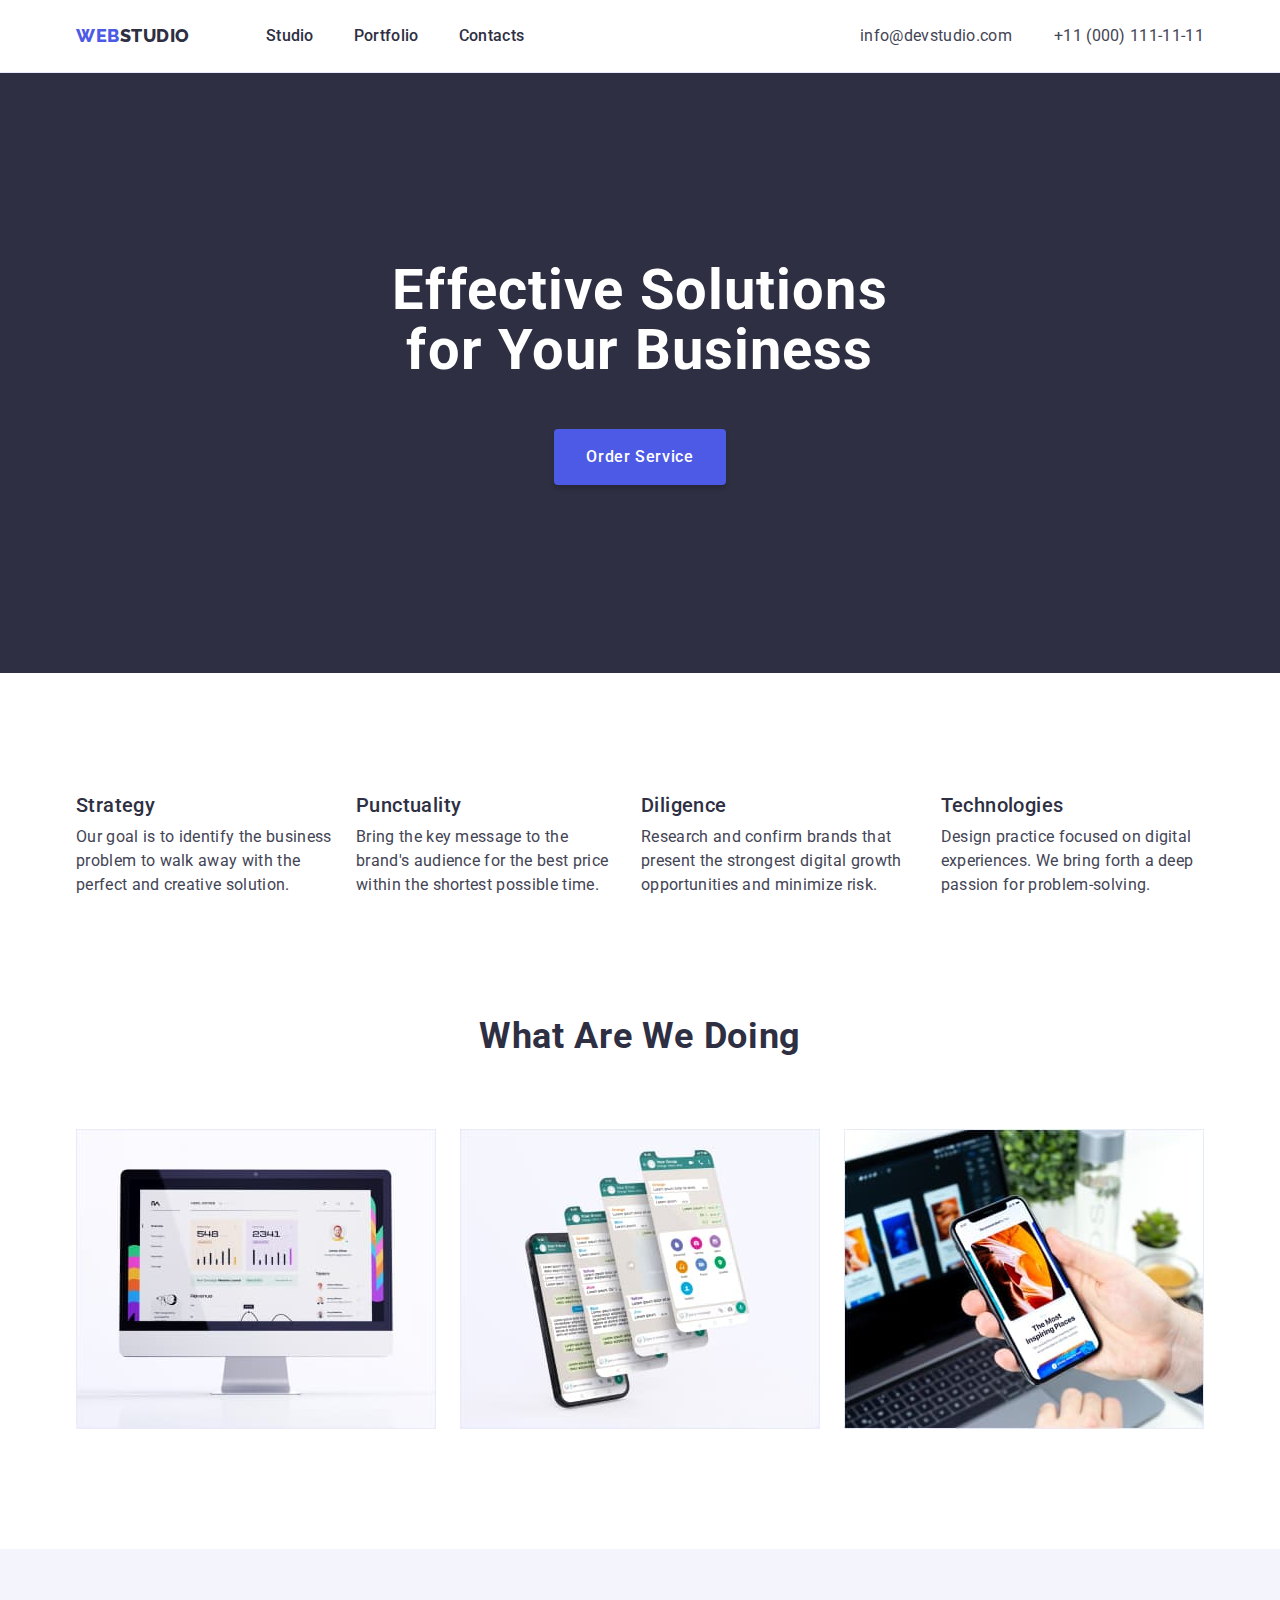
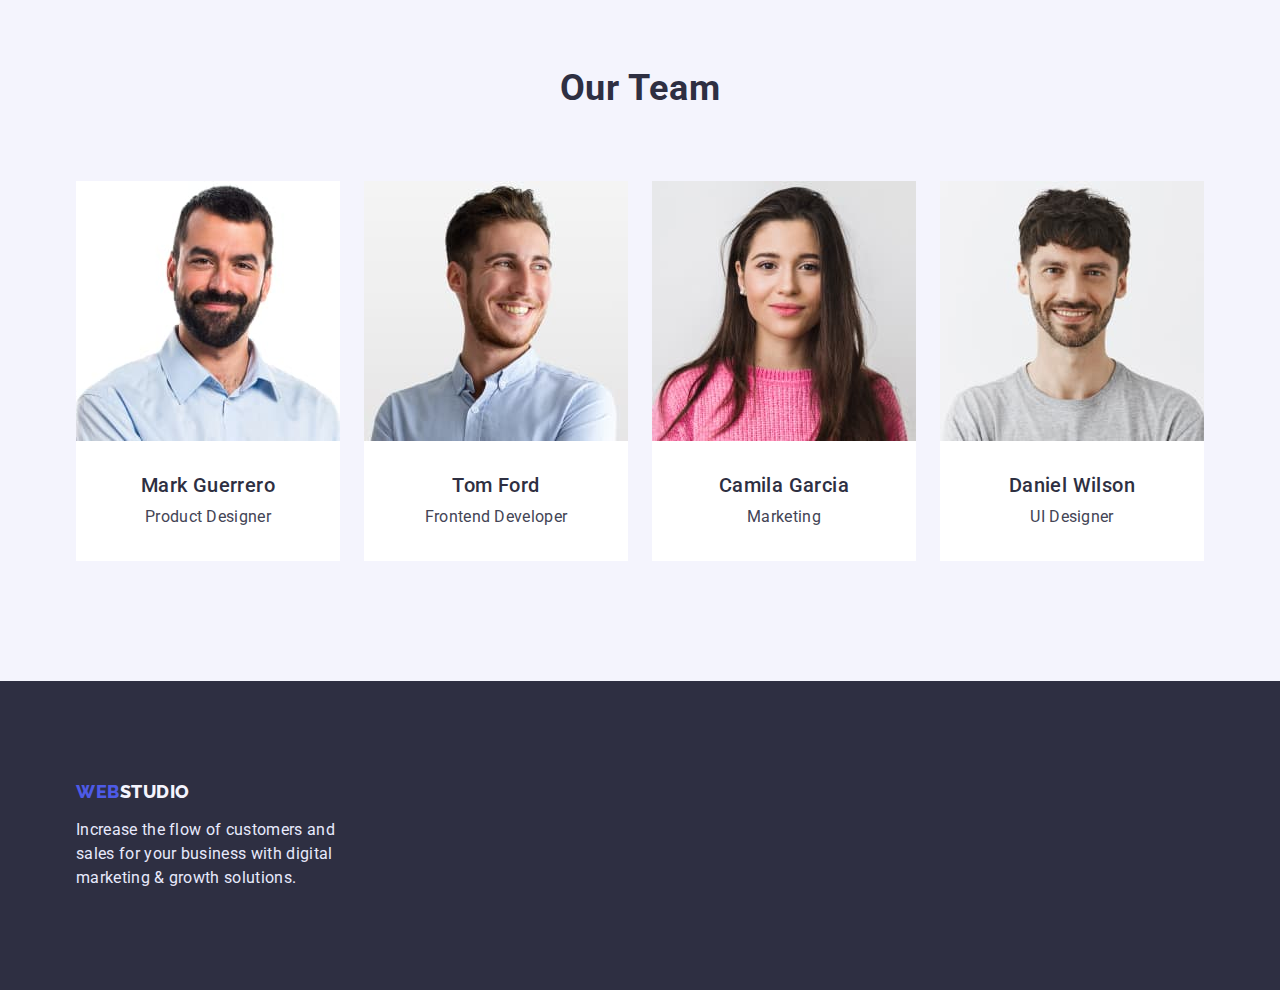
==== index.html @ fcf5a806 "Initial commit" ====
<!DOCTYPE html>
<html lang="en">

<head>
  <meta charset="UTF-8" />
  <meta http-equiv="X-UA-Compatible" content="IE=edge" />
  <meta name="viewport" content="width=device-width, initial-scale=1.0" />
  <title>Document</title>
  <link rel="preconnect" href="https://fonts.googleapis.com" />
  <link rel="preconnect" href="https://fonts.gstatic.com" crossorigin />

  <link href="https://fonts.googleapis.com/css2?family=Raleway:wght@800&family=Roboto:wght@400;500;700;900&display=swap"
    rel="stylesheet" />
  <link href="
      https://cdn.jsdelivr.net/npm/modern-normalize@1.1.0/modern-normalize.min.css
      " rel="stylesheet" />
  <link rel="stylesheet" href="./css/styles.css" />
</head>

<body>
  <!-- Header page -->
  <header class="main-header">
    <div class="main-wrap container">
      <nav class="menu-nav">
        <!-- Links to other pages or sections of the current page -->
        <a href="./index.html" class="logo-text-first link">Web<span class="logo-text-second link">Studio</span> </a>
        <ul class="site-nav list">
          <li class="site-nav-item"><a href="./index.html" class="site-nav-link link">Studio</a></li>
          <li class="site-nav-item"><a href="./portfolio.html" class="site-nav-link link">Portfolio</a></li>
          <li class="site-nav-item"><a href="" class="site-nav-link link">Contacts</a></li>
        </ul>
      </nav>
      <address class="address-header">
        <ul class="address-nav list">
          <li class="address-nav-item">
            <a class="address-nav-link link" href="mailto:info@devstudio.com">info@devstudio.com</a>
          </li>
          <li class="address-nav-item">
            <a class="address-nav-link link" href="tel:+110001111111">+11 (000) 111-11-11</a>
          </li>
        </ul>
      </address>
    </div>
  </header>
  <!-- Unique page content -->
  <main>
    <!-- Hero section+button-->
    <section class="hero-section">
      <div class="container">
        <h1 class="hero-text">Effective Solutions for Your Business</h1>
        <button type="button" class="hero-button">Order Service</button>
      </div>
    </section>
    <!-- About Our goal-->
    <section class="goal-main">
      <div class="container">
        <!-- title will be without text-->
        <h2 class="goal-heder visually-hidden">"About Our goal"</h2>
        <ul class="goal-list list">
          <li class="goal-nav">
            <h3 class="goal-nav-item">Strategy</h3>
            <p class="goal-nav-text">
              Our goal is to identify the business problem to walk away with the
              perfect and creative solution.
            </p>
          </li>
          <li class="goal-nav">
            <h3 class="goal-nav-item">Punctuality</h3>
            <p class="goal-nav-text">
              Bring the key message to the brand's audience for the best price
              within the shortest possible time.
            </p>
          </li>
          <li class="goal-nav">
            <h3 class="goal-nav-item">Diligence</h3>
            <p class="goal-nav-text">
              Research and confirm brands that present the strongest digital
              growth opportunities and minimize risk.
            </p>
          </li>
          <li class="goal-nav">
            <h3 class="goal-nav-item">Technologies</h3>
            <p class="goal-nav-text">
              Design practice focused on digital experiences. We bring forth a
              deep passion for problem-solving.
            </p>
          </li>
        </ul>
      </div>
    </section>
    <!-- About What are we doing-->
    <section class="doing-main">
      <div class="container">
        <h2 class="doing-header">What are we doing</h2>
        <ul class="doing-nav list">
          <li class="doing-nav-item">
            <img src="./images/imgaboutdoing1.jpg" alt="computer" width="360" height="300" />
          </li>
          <li class="doing-nav-item">
            <img src="./images/imgaboutdoing2.jpg" alt="phone" width="360" height="300" />
          </li>
          <li class="doing-nav-item">
            <img src="./images/imgaboutdoing3.jpg" alt="computer_phone" width="360" height="300" />
          </li>
        </ul>
      </div>
    </section>
    <!-- About Our Team-->
    <section class="team-sect">
      <div class="container">
        <h2 class="team-header">Our Team</h2>
        <ul class="team-nav list">
          <li class="team-nav-items">
            <img src="./images/imgguerrero.jpg" alt="foto teams" width="264" height="260" />
            <div class="container-card">
              <h3 class="team-nav-name">Mark Guerrero</h3>
              <p class="team-nav-position">Product Designer</p>
            </div>
          </li>
          <li class="team-nav-items">
            <img src="./images/imgford.jpg" alt="foto teams" width="264" height="260" />
            <div class="container-card">
              <h3 class="team-nav-name">Tom Ford</h3>
              <p class="team-nav-position">Frontend Developer</p>
            </div>
          </li>
          <li class="team-nav-items">
            <img src="./images/imggarcia.jpg" alt="foto teams" width="264" height="260" />
            <div class="container-card">
              <h3 class="team-nav-name">Camila Garcia</h3>
              <p class="team-nav-position">Marketing</p>
            </div>
          </li>
          <li class="team-nav-items">
            <img src="./images/imgwilson.jpg" alt="foto teams" width="264" height="260" />
            <div class="container-card">
              <h3 class="team-nav-name">Daniel Wilson</h3>
              <p class="team-nav-position">UI Designer</p>
            </div>
          </li>
        </ul>
      </div>
    </section>
  </main>
  <footer class="footer-main">
    <div class="container">
      <a href="./index.html" class="logo-text-first link">Web<span class="footer-text-second link">Studio</span> </a>
      <p class="footer-text">
        Increase the flow of customers and sales for your business with digital
        marketing & growth solutions.
      </p>
    </div>
  </footer>
</body>

</html>
---- css/styles.css ----
:root {
    --main-text-color: #434455;
    --title-text-color:#2E2F42;
    --logo-text-color:#4D5AE5;
    --hover-text-color:#404BBF;
    --background-hero-color: #2E2F42;
    --hero-text-color: #FFFFFF;
    --button-main-color: #4D5AE5;
    --button-hover-color: #404BBF;
    --button-text-color: #FFFFFF;
    --background-button-color: #F4F4FD;
    --background-team-color: #F4F4FD;
    --background-team-card: #FFFFFF;
    --background-footer-color: #2E2F42;
    --logo-footertext-color: #F4F4FD;
    --footer-text-color: #E7E9FC;
    --background-main-section: #E5E5E5;
    --background-work-card: #FFFFFF;
}
body {
    font-family: Roboto, sans-serif;
    color: var(--main-text-color);
    background-color: var(--background-team-card); 
}
/* global border-box*/
*,
*::before,
*::after {
        box-sizing: border-box;
}
/* local zeroing margin&padding */

h1,
h2,
h3,
h4,
p {     margin-top: 0;
        margin-bottom: 0;
}
ul {
        margin-top: 0;
        margin-bottom: 0;
        padding-left: 0;
}

img {
        display: block;
        max-width: 100%;
        height: auto;
}

/* reset styles in the list*/
.list {
        list-style: none;
}
/* style for main page*/
/* reset styles in the link*/
.link {
        text-decoration: none;
        font-style: normal;
}
/* container*/
.container {
        max-width: 1158px;
        padding: 0 15px;
        margin: 0 auto;
}
/*style header*/
.main-header {
        border-bottom: 1px solid #E7E9FC;
}
.main-wrap {
        display: flex;
        align-items: center;
}
.menu-nav {
        display: flex;
        align-items: center;
       
}
/* logo header*/

.logo-text-first {
        padding-top: 24px;
        padding-bottom: 24px;

        font-family: 'Raleway', sans-serif;
        font-weight: 800;
        font-size: 18px;
        line-height: 1.17;
        letter-spacing: 0.03em;
        text-transform: uppercase;
        color: var(--logo-text-color);
}
.logo-text-second {
        font-family: 'Raleway', sans-serif;
        font-weight: 800;
        font-size: 18px;
        line-height: 1.17;
        letter-spacing: 0.03em;
        text-transform: uppercase;
        color: var(--title-text-color);
}
/* nav in header*/
.site-nav .link:hover,
.site-nav .link:focus
{color: var(--hover-text-color);
}
.site-nav {
        display: flex;
        margin-left: 76px;
}
.site-nav-item {
        margin-right: 40px;
}
.site-nav .site-nav-item:last-child {
        margin-right: 0;
}
.site-nav-link {
        display: block;
        padding-top: 24px;
        padding-bottom: 24px;

        font-weight: 500;
        font-size: 16px;
        line-height: 1.5;
        letter-spacing: 0.02em;
        color: var(--title-text-color);
}
/* nav address in header*/
.address-header {
        font-style: normal;
        margin-left: auto;
}
.address-nav-link {
        padding-top: 24px;
        padding-bottom: 24px;

        font-weight: 400;
        font-size: 16px;
        line-height: 1.5;
        letter-spacing: 0.02em;
        color: var(--main-text-color);
}
.address-nav {
        display: flex;  
       
}
.address-nav .address-nav-item + .address-nav-item {
        margin-left: 42px;
}
.address-nav .link:hover,
.address-nav .link:focus {
        color: var(--hover-text-color);
}
/* Hero section+button*/
.hero-section {
        text-align: center;
        background-color: var(--background-hero-color);
        padding-top: 188px;
        padding-bottom: 188px;
}
.hero-text {
        margin-bottom: 48px;
        margin-right: auto;
        margin-left: auto;
        width: 496px;

        font-weight: 700;
        font-size: 56px;
        line-height: 1.07;
        letter-spacing: 0.02em;
        text-align: center;
        color: var(--hero-text-color);
}
.hero-button {
        display: inline-block;
        border-radius: 4px;
        padding: 16px 32px;
        box-shadow: 0px 4px 4px rgba(0, 0, 0, 0.15);
        border: 0;

        font-family: inherit;
        background-color: var(--button-main-color);
        font-weight: 500;
        font-size: 16px;
        line-height: 1.5;
        letter-spacing: 0.04em;
        cursor: pointer;
        color: var(--button-text-color);
}
.hero-button:hover,
.hero-button:focus {
    background-color: var(--button-hover-color);
}
/* section About Our goal*/
/* h2 hidden*/
.visually-hidden {
        position: absolute;
        width: 1px;
        height: 1px;
        margin: -1px;
        border: 0;
        padding: 0;
        white-space: nowrap;
        clip-path: inset(100%);
        clip: rect(0 0 0 0);
        overflow: hidden;
}
.goal-main {
        padding: 120px 0;
}
.goal-list {
        display: flex;
        gap: 24px;
}
.goal-nav {
        flex-basis: calc((100%-72px)/4);
}
.goal-nav-item {
        margin-top: 0;
        margin-bottom: 8px;
        font-weight: 500;
        font-size: 20px;
        line-height: 1.2;
        letter-spacing: 0.02em;
        color: var(--title-text-color);
}
.goal-nav-text {
        margin: 0;
        font-weight: 400;
        font-size: 16px;
        line-height: 1.5;
        letter-spacing: 0.02em;
        color: var(--main-text-color);
}
/*  section What are we doing*/
.doing-main {
        padding: 0 0 120px 0;
}
.doing-nav {
        display: flex;
        /* flex-wrap: wrap; */
        gap: 24px;

}
.doing-header {
        margin-top: 0;
        margin-bottom: 72px;

        font-weight: 700;
        font-size: 36px;
        line-height: 1.11;
        letter-spacing: 0.02em;
        text-transform: capitalize;
        text-align: center;
        color: var(--title-text-color);
}
.doing-nav-item {
        flex-basis: calc((100%-24*2)/3);
}

/*  section Team*/
.team-sect {
        padding: 120px 0;
        background-color: var(--background-team-color);
}
.team-nav {
        display: flex;
        /* flex-wrap: wrap; */
        gap: 24px;
}
.team-header {
        margin-top: 0;
        margin-bottom: 72px;

        font-weight: 700;
        font-size: 36px;
        line-height: 1.11;
        letter-spacing: 0.02em;
        text-transform: capitalize;
        text-align: center;
        color: var(--title-text-color);
}

.team-nav-items {
        flex-basis: calc((100%-24*3)/4);
        background-color: var(--background-team-card);
}
.team-nav-name {
        margin-top: 0;
        margin-bottom: 8px;
        text-align: center;

        font-weight: 500;
        font-size: 20px;
        line-height: 1.2;
        letter-spacing: 0.02em;
        color: var(--title-text-color);
}
.team-nav-position {
        margin: 0;
        text-align: center;
        line-height: 1.5;
        font-size: 16px;
        letter-spacing: 0.02em;
}
.container-card {
        padding: 32px 16px;
}
/*  footer*/
.footer-main {
        padding-top: 100px;
        padding-bottom: 100px;
        background-color: var(--background-footer-color);
}
.footer-text-second {
        font-family: 'Raleway', sans-serif;
        font-style: normal;
        font-weight: 800;
        font-size: 18px;
        line-height: 1.17;
        letter-spacing: 0.03em;
        text-transform: uppercase;
        color: var(--logo-footertext-color);
}
.footer-text {
        margin-top: 16px;
        margin-bottom: 0;
        width: 264px;

        font-size: 16px;
        line-height: 1.5;
        letter-spacing: 0.02em;
        color: var(--footer-text-color);
}
/* style for PORTFOLIO page*/
/* filter/radio+buttons-*/
.main-portfolio {
        padding: 96px 0 120px 0;
}
.filter-btn-list {
        margin-bottom: 72px;
        justify-content: center;
        display: flex;
        gap: 24px;
}
.filter-btn-text {
        display: inline-block;
        border-radius: 4px;
        padding: 12px 24px;

        font-family: inherit;
        background-color: var(--background-button-color);
        font-weight: 500;
        font-size: 16px;
        line-height: 1.5;
        letter-spacing: 0.04em;
        border: transparent;
        cursor: pointer;
        color: var(--button-main-color);
}
.filter-btn-text:hover,
.filter-btn-text:focus {
        color: var(--button-text-color);
        background-color: var(--button-hover-color);
        box-shadow: 0px 4px 4px rgba(0, 0, 0, 0.15);
        border-radius: 4px;
}
/* --Work types-*/
.work-list {
        display: flex;
        flex-wrap: wrap;
        gap: 48px 24px;
}
.work-type {
        width: calc ((100%-48px)/3);
        background-color: var(--background-work-card);
}
.work-type-div {
        padding: 32px 16px;
        border: 1px solid #E7E9FC;
        border-top: none;
}
.work-type-name {
        margin-bottom: 8px;
        font-weight: 500;
        font-size: 20px;
        line-height: 1.2;
        letter-spacing: 0.02em;
        color: var(--title-text-color);
}
.work-type-text {
        font-size: 16px;
        line-height: 1.5;
        letter-spacing: 0.02em;
        color: var(--main-text-color);
}
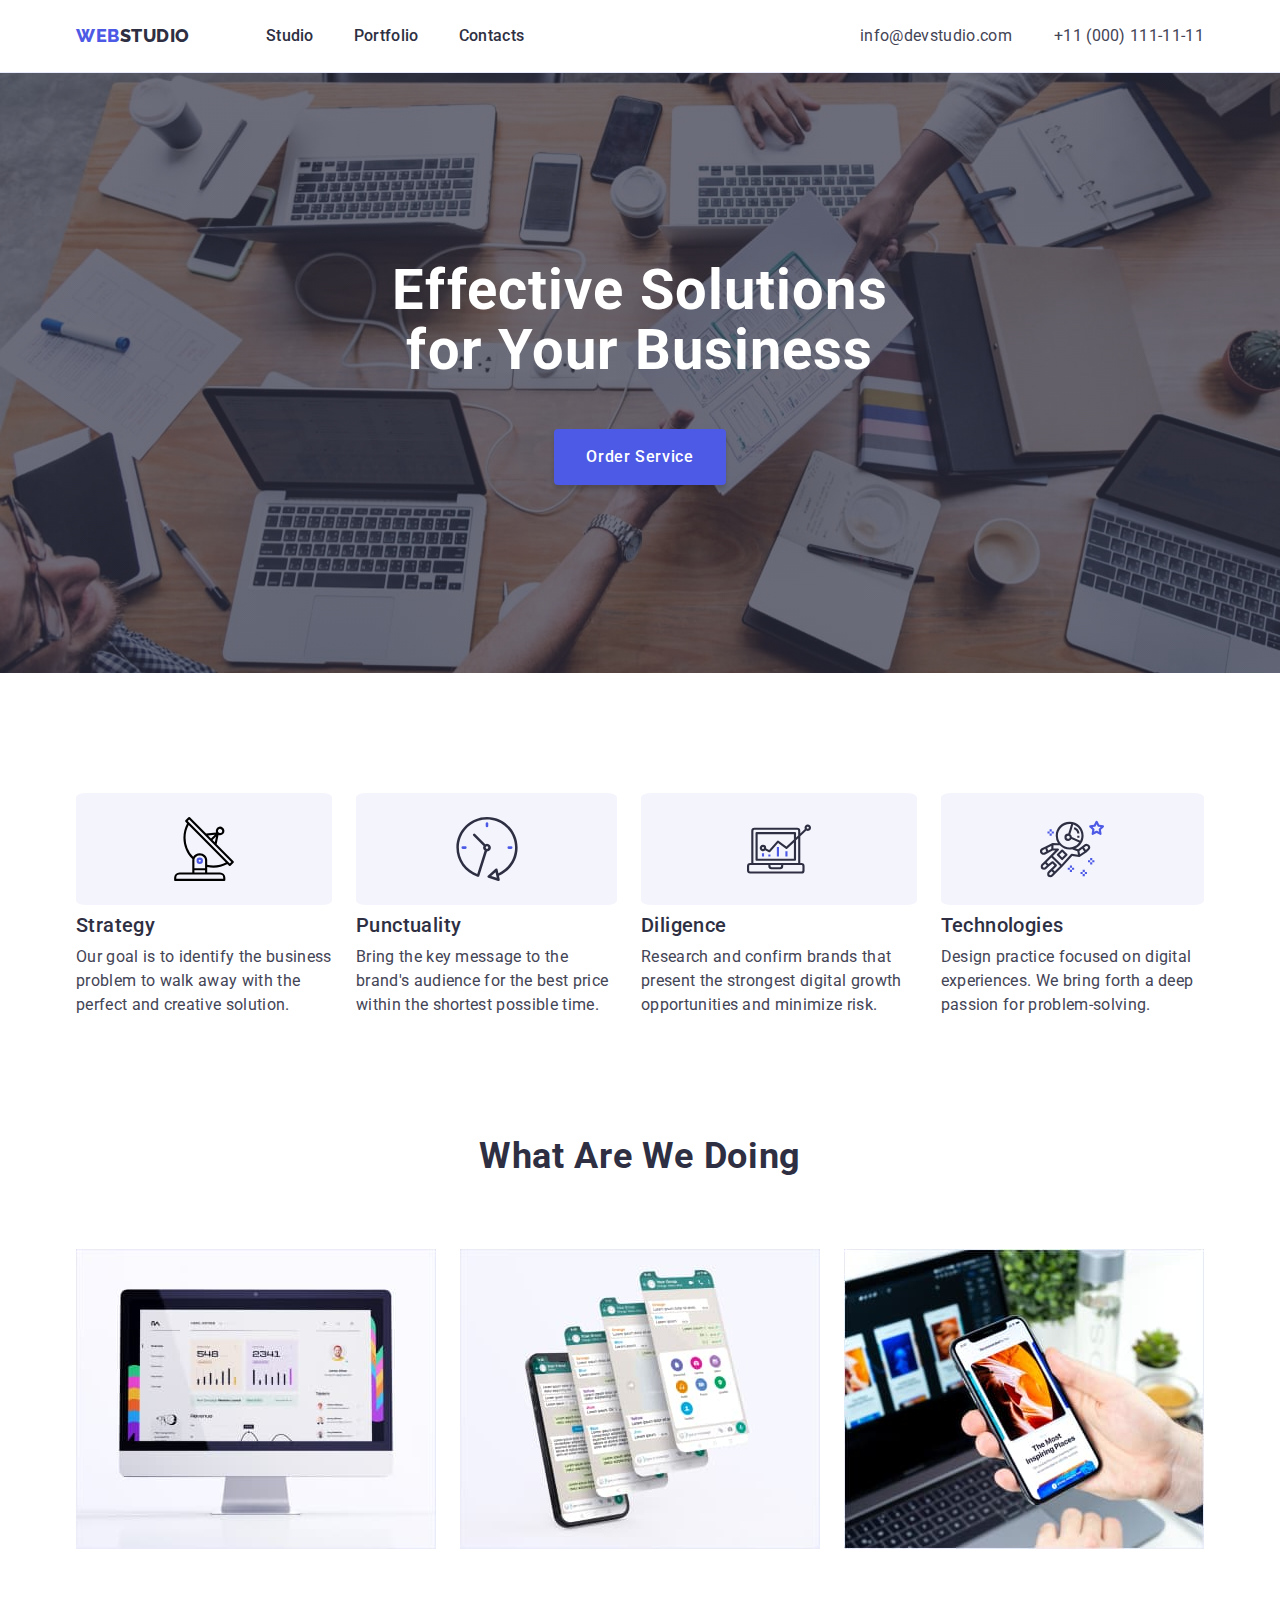
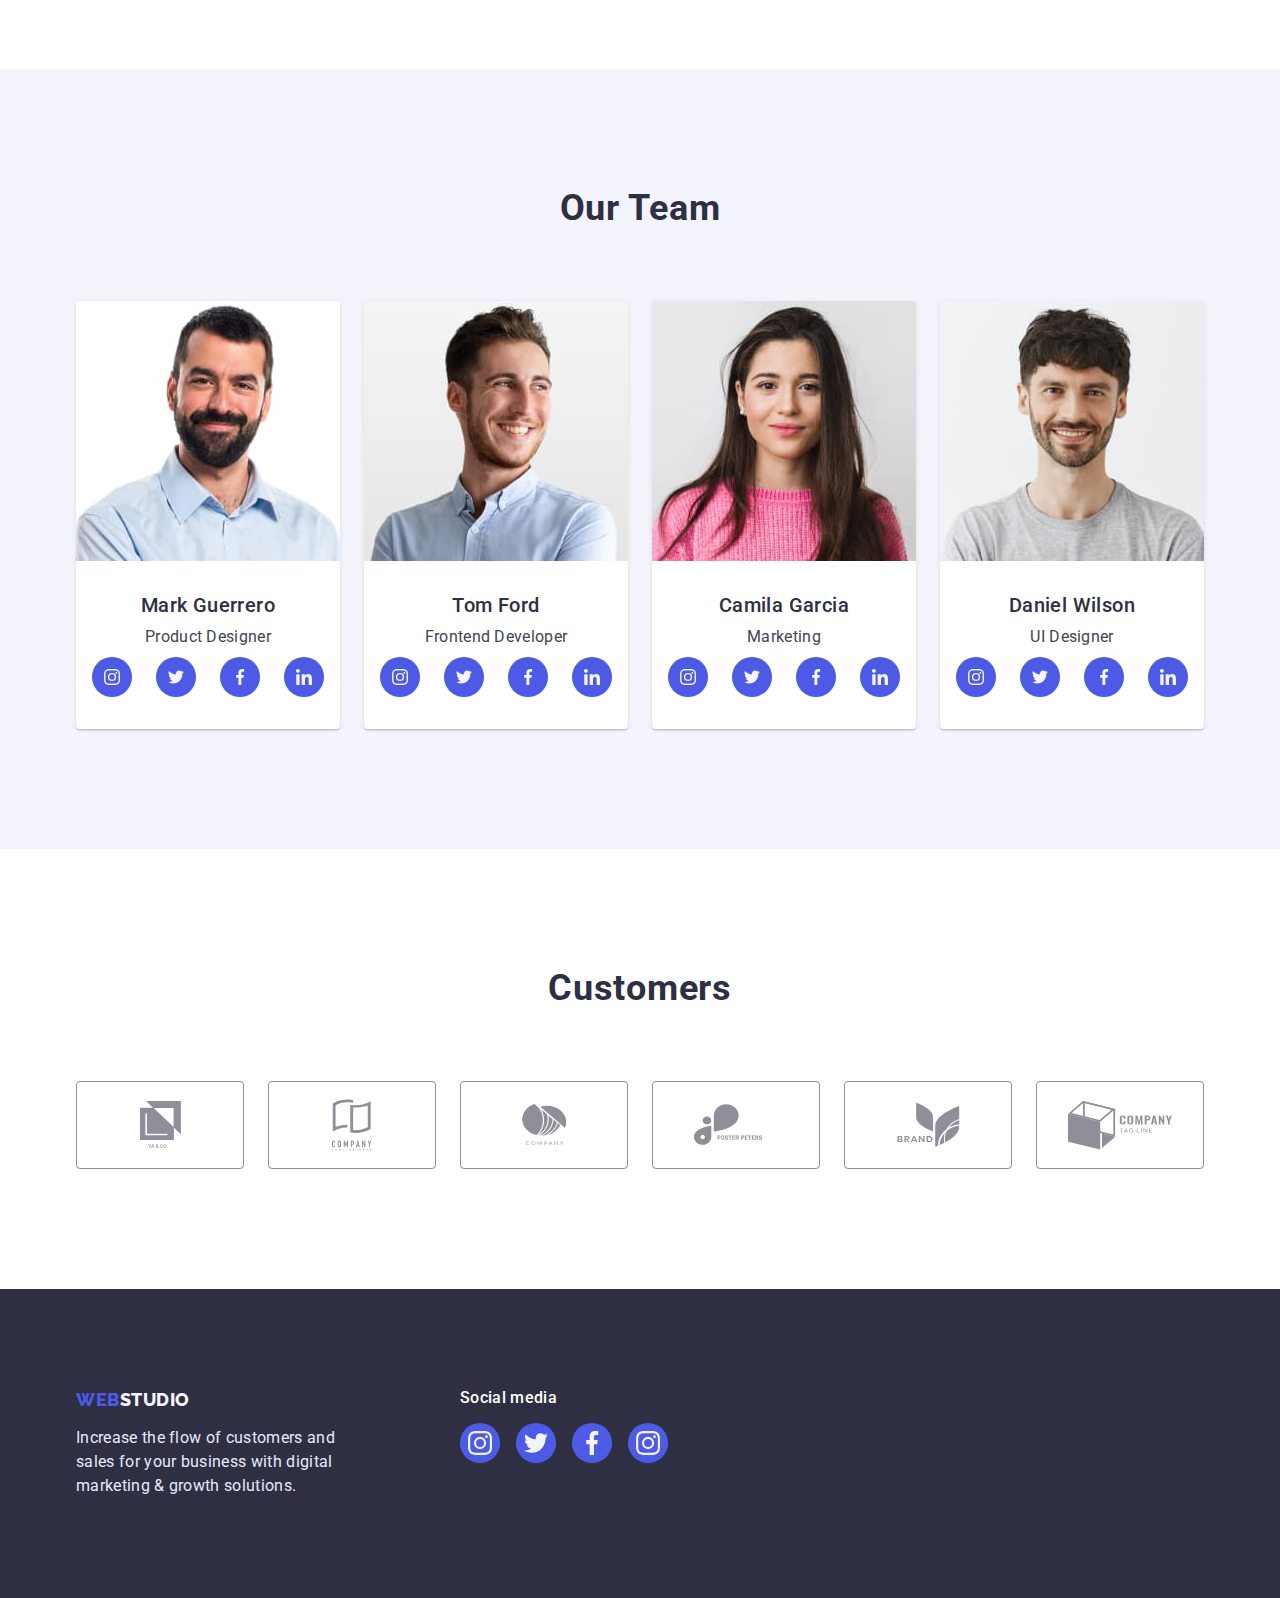
==== commit bf88a8c3: "final hw 04" ====
--- a/index.html
+++ b/index.html
@@ -1,156 +1,447 @@
 <!DOCTYPE html>
 <html lang="en">
+  <head>
+    <meta charset="UTF-8" />
+    <meta http-equiv="X-UA-Compatible" content="IE=edge" />
+    <meta name="viewport" content="width=device-width, initial-scale=1.0" />
+    <title>Document</title>
+    <link rel="preconnect" href="https://fonts.googleapis.com" />
+    <link rel="preconnect" href="https://fonts.gstatic.com" crossorigin />
 
-<head>
-  <meta charset="UTF-8" />
-  <meta http-equiv="X-UA-Compatible" content="IE=edge" />
-  <meta name="viewport" content="width=device-width, initial-scale=1.0" />
-  <title>Document</title>
-  <link rel="preconnect" href="https://fonts.googleapis.com" />
-  <link rel="preconnect" href="https://fonts.gstatic.com" crossorigin />
+    <link
+      href="https://fonts.googleapis.com/css2?family=Raleway:wght@800&family=Roboto:wght@400;500;700;900&display=swap"
+      rel="stylesheet"
+    />
+    <link
+      href="
+      https://cdn.jsdelivr.net/npm/modern-normalize@1.1.0/modern-normalize.min.css
+      "
+      rel="stylesheet"
+    />
+    <link rel="stylesheet" href="./css/styles.css" />
+  </head>
 
-  <link href="https://fonts.googleapis.com/css2?family=Raleway:wght@800&family=Roboto:wght@400;500;700;900&display=swap"
-    rel="stylesheet" />
-  <link href="
-      https://cdn.jsdelivr.net/npm/modern-normalize@1.1.0/modern-normalize.min.css
-      " rel="stylesheet" />
-  <link rel="stylesheet" href="./css/styles.css" />
-</head>
-
-<body>
-  <!-- Header page -->
-  <header class="main-header">
-    <div class="main-wrap container">
-      <nav class="menu-nav">
-        <!-- Links to other pages or sections of the current page -->
-        <a href="./index.html" class="logo-text-first link">Web<span class="logo-text-second link">Studio</span> </a>
-        <ul class="site-nav list">
-          <li class="site-nav-item"><a href="./index.html" class="site-nav-link link">Studio</a></li>
-          <li class="site-nav-item"><a href="./portfolio.html" class="site-nav-link link">Portfolio</a></li>
-          <li class="site-nav-item"><a href="" class="site-nav-link link">Contacts</a></li>
-        </ul>
-      </nav>
-      <address class="address-header">
-        <ul class="address-nav list">
-          <li class="address-nav-item">
-            <a class="address-nav-link link" href="mailto:info@devstudio.com">info@devstudio.com</a>
-          </li>
-          <li class="address-nav-item">
-            <a class="address-nav-link link" href="tel:+110001111111">+11 (000) 111-11-11</a>
-          </li>
-        </ul>
-      </address>
-    </div>
-  </header>
-  <!-- Unique page content -->
-  <main>
-    <!-- Hero section+button-->
-    <section class="hero-section">
-      <div class="container">
-        <h1 class="hero-text">Effective Solutions for Your Business</h1>
-        <button type="button" class="hero-button">Order Service</button>
+  <body>
+    <!-- Header page -->
+    <header class="main-header">
+      <div class="main-wrap container">
+        <nav class="menu-nav">
+          <!-- Links to other pages or sections of the current page -->
+          <a href="./index.html" class="logo-text-first link"
+            >Web<span class="logo-text-second link">Studio</span>
+          </a>
+          <ul class="site-nav list">
+            <li class="site-nav-item">
+              <a href="./index.html" class="site-nav-link link">Studio</a>
+            </li>
+            <li class="site-nav-item">
+              <a href="./portfolio.html" class="site-nav-link link"
+                >Portfolio</a
+              >
+            </li>
+            <li class="site-nav-item">
+              <a href="" class="site-nav-link link">Contacts</a>
+            </li>
+          </ul>
+        </nav>
+        <address class="address-header">
+          <ul class="address-nav list">
+            <li class="address-nav-item">
+              <a class="address-nav-link link" href="mailto:info@devstudio.com"
+                >info@devstudio.com</a
+              >
+            </li>
+            <li class="address-nav-item">
+              <a class="address-nav-link link" href="tel:+110001111111"
+                >+11 (000) 111-11-11</a
+              >
+            </li>
+          </ul>
+        </address>
       </div>
-    </section>
-    <!-- About Our goal-->
-    <section class="goal-main">
-      <div class="container">
-        <!-- title will be without text-->
-        <h2 class="goal-heder visually-hidden">"About Our goal"</h2>
-        <ul class="goal-list list">
-          <li class="goal-nav">
-            <h3 class="goal-nav-item">Strategy</h3>
-            <p class="goal-nav-text">
-              Our goal is to identify the business problem to walk away with the
-              perfect and creative solution.
-            </p>
-          </li>
-          <li class="goal-nav">
-            <h3 class="goal-nav-item">Punctuality</h3>
-            <p class="goal-nav-text">
-              Bring the key message to the brand's audience for the best price
-              within the shortest possible time.
-            </p>
-          </li>
-          <li class="goal-nav">
-            <h3 class="goal-nav-item">Diligence</h3>
-            <p class="goal-nav-text">
-              Research and confirm brands that present the strongest digital
-              growth opportunities and minimize risk.
-            </p>
-          </li>
-          <li class="goal-nav">
-            <h3 class="goal-nav-item">Technologies</h3>
-            <p class="goal-nav-text">
-              Design practice focused on digital experiences. We bring forth a
-              deep passion for problem-solving.
-            </p>
-          </li>
-        </ul>
+    </header>
+    <!-- Unique page content -->
+    <main>
+      <!-- Hero section+button-->
+      <section class="hero-section">
+        <div class="container">
+          <h1 class="hero-text">Effective Solutions for Your Business</h1>
+          <button type="button" class="hero-button">Order Service</button>
+        </div>
+      </section>
+      <!-- About Our goal-->
+      <section class="goal-main">
+        <div class="container">
+          <!-- title will be without text-->
+          <h2 class="goal-heder visually-hidden">"About Our goal"</h2>
+          <ul class="goal-list list">
+            <li class="goal-nav">
+              <div class="goal-icon">
+                <svg width="64" height="64">
+                  <use href="./images/icons.svg#icon-antenna"></use>
+                </svg>
+              </div>
+              <h3 class="goal-nav-item">Strategy</h3>
+              <p class="goal-nav-text">
+                Our goal is to identify the business problem to walk away with
+                the perfect and creative solution.
+              </p>
+            </li>
+            <li class="goal-nav goal-punctuality">
+              <div class="goal-icon">
+                <svg width="64" height="64">
+                  <use href="./images/icons.svg#icon-clock"></use>
+                </svg>
+              </div>
+              <h3 class="goal-nav-item">Punctuality</h3>
+              <p class="goal-nav-text">
+                Bring the key message to the brand's audience for the best price
+                within the shortest possible time.
+              </p>
+            </li>
+            <li class="goal-nav goal-diligence">
+              <div class="goal-icon">
+                <svg width="64" height="64">
+                  <use href="./images/icons.svg#icon-diagram"></use>
+                </svg>
+              </div>
+              <h3 class="goal-nav-item">Diligence</h3>
+              <p class="goal-nav-text">
+                Research and confirm brands that present the strongest digital
+                growth opportunities and minimize risk.
+              </p>
+            </li>
+            <li class="goal-nav goal-technologies">
+              <div class="goal-icon">
+                <svg width="64" height="64">
+                  <use href="./images/icons.svg#icon-astronaut"></use>
+                </svg>
+              </div>
+              <h3 class="goal-nav-item">Technologies</h3>
+              <p class="goal-nav-text">
+                Design practice focused on digital experiences. We bring forth a
+                deep passion for problem-solving.
+              </p>
+            </li>
+          </ul>
+        </div>
+      </section>
+      <!-- About What are we doing-->
+      <section class="doing-main">
+        <div class="container">
+          <h2 class="doing-header">What are we doing</h2>
+          <ul class="doing-nav list">
+            <li class="doing-nav-item">
+              <img
+                src="./images/imgaboutdoing1.jpg"
+                alt="computer"
+                width="360"
+                height="300"
+              />
+            </li>
+            <li class="doing-nav-item">
+              <img
+                src="./images/imgaboutdoing2.jpg"
+                alt="phone"
+                width="360"
+                height="300"
+              />
+            </li>
+            <li class="doing-nav-item">
+              <img
+                src="./images/imgaboutdoing3.jpg"
+                alt="computer_phone"
+                width="360"
+                height="300"
+              />
+            </li>
+          </ul>
+        </div>
+      </section>
+      <!-- About Our Team-->
+      <section class="team-sect">
+        <div class="container">
+          <h2 class="team-header">Our Team</h2>
+          <ul class="team-nav list">
+            <li class="team-nav-items">
+              <img
+                src="./images/imgguerrero.jpg"
+                alt="foto teams"
+                width="264"
+                height="260"
+              />
+              <div class="container-card">
+                <h3 class="team-nav-name">Mark Guerrero</h3>
+                <p class="team-nav-position">Product Designer</p>
+                <ul class="social-nav list">
+                  <li>
+                    <a
+                      href="https://www.instagram.com/"
+                      class="social-nav-link"
+                    >
+                      <svg class="social-nav-icon" width="16" height="16">
+                        <use href="./images/icons.svg#icon-instagram"></use>
+                      </svg>
+                    </a>
+                  </li>
+                  <li>
+                    <a href="https://www.twitter.com/" class="social-nav-link">
+                      <svg class="social-nav-icon" width="16" height="16">
+                        <use href="./images/icons.svg#icon-twitter"></use>
+                      </svg>
+                    </a>
+                  </li>
+                  <li>
+                    <a href="https://www.facebook.com/" class="social-nav-link">
+                      <svg class="social-nav-icon" width="16" height="16">
+                        <use href="./images/icons.svg#icon-facebook"></use>
+                      </svg>
+                    </a>
+                  </li>
+                  <li>
+                    <a href="https://www.linkedin.com/" class="social-nav-link">
+                      <svg class="social-nav-icon" width="16" height="16">
+                        <use href="./images/icons.svg#icon-linkedin"></use>
+                      </svg>
+                    </a>
+                  </li>
+                </ul>
+              </div>
+            </li>
+            <li class="team-nav-items">
+              <img
+                src="./images/imgford.jpg"
+                alt="foto teams"
+                width="264"
+                height="260"
+              />
+              <div class="container-card">
+                <h3 class="team-nav-name">Tom Ford</h3>
+                <p class="team-nav-position">Frontend Developer</p>
+                <ul class="social-nav list">
+                  <li>
+                    <a
+                      href="https://www.instagram.com/"
+                      class="social-nav-link"
+                    >
+                      <svg class="social-nav-icon" width="16" height="16">
+                        <use href="./images/icons.svg#icon-instagram"></use>
+                      </svg>
+                    </a>
+                  </li>
+                  <li>
+                    <a href="https://www.twitter.com/" class="social-nav-link">
+                      <svg class="social-nav-icon" width="16" height="16">
+                        <use href="./images/icons.svg#icon-twitter"></use>
+                      </svg>
+                    </a>
+                  </li>
+                  <li>
+                    <a href="https://www.facebook.com/" class="social-nav-link">
+                      <svg class="social-nav-icon" width="16" height="16">
+                        <use href="./images/icons.svg#icon-facebook"></use>
+                      </svg>
+                    </a>
+                  </li>
+                  <li>
+                    <a href="https://www.linkedin.com/" class="social-nav-link">
+                      <svg class="social-nav-icon" width="16" height="16">
+                        <use href="./images/icons.svg#icon-linkedin"></use>
+                      </svg>
+                    </a>
+                  </li>
+                </ul>
+              </div>
+            </li>
+            <li class="team-nav-items">
+              <img
+                src="./images/imggarcia.jpg"
+                alt="foto teams"
+                width="264"
+                height="260"
+              />
+              <div class="container-card">
+                <h3 class="team-nav-name">Camila Garcia</h3>
+                <p class="team-nav-position">Marketing</p>
+                <ul class="social-nav list">
+                  <li>
+                    <a
+                      href="https://www.instagram.com/"
+                      class="social-nav-link"
+                    >
+                      <svg class="social-nav-icon" width="16" height="16">
+                        <use href="./images/icons.svg#icon-instagram"></use>
+                      </svg>
+                    </a>
+                  </li>
+                  <li>
+                    <a href="https://www.twitter.com/" class="social-nav-link">
+                      <svg class="social-nav-icon" width="16" height="16">
+                        <use href="./images/icons.svg#icon-twitter"></use>
+                      </svg>
+                    </a>
+                  </li>
+                  <li>
+                    <a href="https://www.facebook.com/" class="social-nav-link">
+                      <svg class="social-nav-icon" width="16" height="16">
+                        <use href="./images/icons.svg#icon-facebook"></use>
+                      </svg>
+                    </a>
+                  </li>
+                  <li>
+                    <a href="https://www.linkedin.com/" class="social-nav-link">
+                      <svg class="social-nav-icon" width="16" height="16">
+                        <use href="./images/icons.svg#icon-linkedin"></use>
+                      </svg>
+                    </a>
+                  </li>
+                </ul>
+              </div>
+            </li>
+            <li class="team-nav-items">
+              <img
+                src="./images/imgwilson.jpg"
+                alt="foto teams"
+                width="264"
+                height="260"
+              />
+              <div class="container-card">
+                <h3 class="team-nav-name">Daniel Wilson</h3>
+                <p class="team-nav-position">UI Designer</p>
+                <ul class="social-nav list">
+                  <li>
+                    <a
+                      href="https://www.instagram.com/"
+                      class="social-nav-link"
+                    >
+                      <svg class="social-nav-icon" width="16" height="16">
+                        <use href="./images/icons.svg#icon-instagram"></use>
+                      </svg>
+                    </a>
+                  </li>
+                  <li>
+                    <a href="https://www.twitter.com/" class="social-nav-link">
+                      <svg class="social-nav-icon" width="16" height="16">
+                        <use href="./images/icons.svg#icon-twitter"></use>
+                      </svg>
+                    </a>
+                  </li>
+                  <li>
+                    <a href="https://www.facebook.com/" class="social-nav-link">
+                      <svg class="social-nav-icon" width="16" height="16">
+                        <use href="./images/icons.svg#icon-facebook"></use>
+                      </svg>
+                    </a>
+                  </li>
+                  <li>
+                    <a href="https://www.linkedin.com/" class="social-nav-link">
+                      <svg class="social-nav-icon" width="16" height="16">
+                        <use href="./images/icons.svg#icon-linkedin"></use>
+                      </svg>
+                    </a>
+                  </li>
+                </ul>
+              </div>
+            </li>
+          </ul>
+        </div>
+      </section>
+      <!-- Customers -->
+      <section class="customers-main">
+        <div class="container">
+          <h2 class="customers-header">Customers</h2>
+          <ul class="customers-list list">
+            <li class="customers-link link">
+              <a href="" class="customers-link-icon">
+                <svg class="customers-icon" width="41" height="47">
+                  <use href="./images/icons.svg#icon-grouponee"></use>
+                </svg>
+              </a>
+            </li>
+            <li class="customers-link link">
+              <a href="" class="customers-link-icon">
+                <svg class="customers-icon" width="40" height="52">
+                  <use href="./images/icons.svg#icon-grouptwo"></use>
+                </svg>
+              </a>
+            </li>
+            <li class="customers-link link">
+              <a href="" class="customers-link-icon">
+                <svg class="customers-icon" width="44" height="41">
+                  <use href="./images/icons.svg#icon-groupthree"></use>
+                </svg>
+              </a>
+            </li>
+            <li class="customers-link link">
+              <a href="" class="customers-link-icon">
+                <svg class="customers-icon" width="84" height="41">
+                  <use href="./images/icons.svg#icon-groupfour"></use>
+                </svg>
+              </a>
+            </li>
+            <li class="customers-link link">
+              <a href="" class="customers-link-icon">
+                <svg class="customers-icon" width="63" height="45">
+                  <use href="./images/icons.svg#icon-groupfive"></use>
+                </svg>
+              </a>
+            </li>
+            <li class="customers-link link">
+              <a href="" class="customers-link-icon">
+                <svg class="customers-icon" width="104" height="56">
+                  <use href="./images/icons.svg#icon-groupsix"></use>
+                </svg>
+              </a>
+            </li>
+          </ul>
+        </div>
+      </section>
+    </main>
+    <footer class="footer-main">
+      <div class="container footer-wrap">
+        <div>
+          <a href="./index.html" class="footer-text-first link list"
+            >Web<span class="footer-text-second link">Studio</span>
+          </a>
+          <p class="footer-text">
+            Increase the flow of customers and sales for your business with
+            digital marketing & growth solutions.
+          </p>
+        </div>
+        <div class="footer-social-wrap">
+          <h3 class="footer-social">Social media</h3>
+          <ul class="footer-social-nav list">
+            <li class="footer-social-link">
+              <a href="" class="social-nav-link footer-link">
+                <svg class="social-nav-icon" width="24" height="24">
+                  <use href="./images/icons.svg#icon-instagram"></use>
+                </svg>
+              </a>
+            </li>
+            <li class="footer-social-link">
+              <a href="" class="social-nav-link footer-link">
+                <svg class="social-nav-icon" width="24" height="24">
+                  <use href="./images/icons.svg#icon-twitter"></use>
+                </svg>
+              </a>
+            </li>
+            <li class="footer-social-link">
+              <a href="" class="social-nav-link footer-link">
+                <svg class="social-nav-icon" width="24" height="24">
+                  <use href="./images/icons.svg#icon-facebook"></use>
+                </svg>
+              </a>
+            </li>
+            <li class="footer-social-link">
+              <a href="" class="social-nav-link footer-link">
+                <svg class="social-nav-icon" width="24" height="24">
+                  <use href="./images/icons.svg#icon-instagram"></use>
+                </svg>
+              </a>
+            </li>
+          </ul>
+        </div>
       </div>
-    </section>
-    <!-- About What are we doing-->
-    <section class="doing-main">
-      <div class="container">
-        <h2 class="doing-header">What are we doing</h2>
-        <ul class="doing-nav list">
-          <li class="doing-nav-item">
-            <img src="./images/imgaboutdoing1.jpg" alt="computer" width="360" height="300" />
-          </li>
-          <li class="doing-nav-item">
-            <img src="./images/imgaboutdoing2.jpg" alt="phone" width="360" height="300" />
-          </li>
-          <li class="doing-nav-item">
-            <img src="./images/imgaboutdoing3.jpg" alt="computer_phone" width="360" height="300" />
-          </li>
-        </ul>
-      </div>
-    </section>
-    <!-- About Our Team-->
-    <section class="team-sect">
-      <div class="container">
-        <h2 class="team-header">Our Team</h2>
-        <ul class="team-nav list">
-          <li class="team-nav-items">
-            <img src="./images/imgguerrero.jpg" alt="foto teams" width="264" height="260" />
-            <div class="container-card">
-              <h3 class="team-nav-name">Mark Guerrero</h3>
-              <p class="team-nav-position">Product Designer</p>
-            </div>
-          </li>
-          <li class="team-nav-items">
-            <img src="./images/imgford.jpg" alt="foto teams" width="264" height="260" />
-            <div class="container-card">
-              <h3 class="team-nav-name">Tom Ford</h3>
-              <p class="team-nav-position">Frontend Developer</p>
-            </div>
-          </li>
-          <li class="team-nav-items">
-            <img src="./images/imggarcia.jpg" alt="foto teams" width="264" height="260" />
-            <div class="container-card">
-              <h3 class="team-nav-name">Camila Garcia</h3>
-              <p class="team-nav-position">Marketing</p>
-            </div>
-          </li>
-          <li class="team-nav-items">
-            <img src="./images/imgwilson.jpg" alt="foto teams" width="264" height="260" />
-            <div class="container-card">
-              <h3 class="team-nav-name">Daniel Wilson</h3>
-              <p class="team-nav-position">UI Designer</p>
-            </div>
-          </li>
-        </ul>
-      </div>
-    </section>
-  </main>
-  <footer class="footer-main">
-    <div class="container">
-      <a href="./index.html" class="logo-text-first link">Web<span class="footer-text-second link">Studio</span> </a>
-      <p class="footer-text">
-        Increase the flow of customers and sales for your business with digital
-        marketing & growth solutions.
-      </p>
-    </div>
-  </footer>
-</body>
-
-</html>+    </footer>
+  </body>
+</html>
--- a/css/styles.css
+++ b/css/styles.css
@@ -1,32 +1,38 @@
 :root {
-    --main-text-color: #434455;
-    --title-text-color:#2E2F42;
-    --logo-text-color:#4D5AE5;
-    --hover-text-color:#404BBF;
-    --background-hero-color: #2E2F42;
-    --hero-text-color: #FFFFFF;
-    --button-main-color: #4D5AE5;
-    --button-hover-color: #404BBF;
-    --button-text-color: #FFFFFF;
-    --background-button-color: #F4F4FD;
-    --background-team-color: #F4F4FD;
-    --background-team-card: #FFFFFF;
-    --background-footer-color: #2E2F42;
-    --logo-footertext-color: #F4F4FD;
-    --footer-text-color: #E7E9FC;
-    --background-main-section: #E5E5E5;
-    --background-work-card: #FFFFFF;
+  --main-text-color: #434455;
+  --title-text-color: #2e2f42;
+  --logo-text-color: #4d5ae5;
+  --hover-text-color: #404bbf;
+  --background-hero-color: #2e2f42;
+  --hero-text-color: #ffffff;
+  --button-main-color: #4d5ae5;
+  --button-hover-color: #404bbf;
+  --button-text-color: #ffffff;
+  --background-button-color: #f4f4fd;
+  --background-team-color: #f4f4fd;
+  --background-team-card: #ffffff;
+  --background-footer-color: #2e2f42;
+  --logo-footertext-color: #f4f4fd;
+  --footer-text-color: #e7e9fc;
+  --background-main-section: #e5e5e5;
+  --background-work-card: #ffffff;
+  --social-icon-color: rgba(244, 244, 253, 1);
+  --social-background-color: rgba(77, 90, 229, 1);
+  --social-background-hover: rgba(64, 75, 191, 1);
+  --customer-border-color: rgba(142, 143, 153, 1);
+  --customer-logo-color: rgba(142, 143, 153, 1);
+  --footer-cocial-color: #31d0aa;
 }
 body {
-    font-family: Roboto, sans-serif;
-    color: var(--main-text-color);
-    background-color: var(--background-team-card); 
+  font-family: Roboto, sans-serif;
+  color: var(--main-text-color);
+  background-color: var(--background-team-card);
 }
 /* global border-box*/
 *,
 *::before,
 *::after {
-        box-sizing: border-box;
+  box-sizing: border-box;
 }
 /* local zeroing margin&padding */
 
@@ -34,365 +40,502 @@
 h2,
 h3,
 h4,
-p {     margin-top: 0;
-        margin-bottom: 0;
+p {
+  margin-top: 0;
+  margin-bottom: 0;
 }
 ul {
-        margin-top: 0;
-        margin-bottom: 0;
-        padding-left: 0;
+  margin-top: 0;
+  margin-bottom: 0;
+  padding-left: 0;
 }
 
 img {
-        display: block;
-        max-width: 100%;
-        height: auto;
+  display: block;
+  max-width: 100%;
+  height: auto;
 }
 
 /* reset styles in the list*/
 .list {
-        list-style: none;
+  list-style: none;
 }
 /* style for main page*/
 /* reset styles in the link*/
 .link {
-        text-decoration: none;
-        font-style: normal;
+  text-decoration: none;
+  font-style: normal;
 }
 /* container*/
 .container {
-        max-width: 1158px;
-        padding: 0 15px;
-        margin: 0 auto;
+  max-width: 1158px;
+  padding: 0 15px;
+  margin: 0 auto;
 }
 /*style header*/
 .main-header {
-        border-bottom: 1px solid #E7E9FC;
+  border-bottom: 1px solid #e7e9fc;
 }
 .main-wrap {
-        display: flex;
-        align-items: center;
+  display: flex;
+  align-items: center;
 }
 .menu-nav {
-        display: flex;
-        align-items: center;
-       
+  display: flex;
+  align-items: center;
 }
 /* logo header*/
 
 .logo-text-first {
-        padding-top: 24px;
-        padding-bottom: 24px;
-
-        font-family: 'Raleway', sans-serif;
-        font-weight: 800;
-        font-size: 18px;
-        line-height: 1.17;
-        letter-spacing: 0.03em;
-        text-transform: uppercase;
-        color: var(--logo-text-color);
+  padding-top: 24px;
+  padding-bottom: 24px;
+
+  font-family: 'Raleway', sans-serif;
+  font-weight: 800;
+  font-size: 18px;
+  line-height: 1.17;
+  letter-spacing: 0.03em;
+  text-transform: uppercase;
+  color: var(--logo-text-color);
 }
 .logo-text-second {
-        font-family: 'Raleway', sans-serif;
-        font-weight: 800;
-        font-size: 18px;
-        line-height: 1.17;
-        letter-spacing: 0.03em;
-        text-transform: uppercase;
-        color: var(--title-text-color);
+  font-family: 'Raleway', sans-serif;
+  font-weight: 800;
+  font-size: 18px;
+  line-height: 1.17;
+  letter-spacing: 0.03em;
+  text-transform: uppercase;
+  color: var(--title-text-color);
 }
 /* nav in header*/
 .site-nav .link:hover,
-.site-nav .link:focus
-{color: var(--hover-text-color);
+.site-nav .link:focus {
+  color: var(--hover-text-color);
 }
 .site-nav {
-        display: flex;
-        margin-left: 76px;
+  display: flex;
+  margin-left: 76px;
 }
 .site-nav-item {
-        margin-right: 40px;
+  margin-right: 40px;
 }
 .site-nav .site-nav-item:last-child {
-        margin-right: 0;
+  margin-right: 0;
 }
 .site-nav-link {
-        display: block;
-        padding-top: 24px;
-        padding-bottom: 24px;
-
-        font-weight: 500;
-        font-size: 16px;
-        line-height: 1.5;
-        letter-spacing: 0.02em;
-        color: var(--title-text-color);
+  display: block;
+  padding-top: 24px;
+  padding-bottom: 24px;
+
+  font-weight: 500;
+  font-size: 16px;
+  line-height: 1.5;
+  letter-spacing: 0.02em;
+  color: var(--title-text-color);
 }
 /* nav address in header*/
 .address-header {
-        font-style: normal;
-        margin-left: auto;
+  font-style: normal;
+  margin-left: auto;
 }
 .address-nav-link {
-        padding-top: 24px;
-        padding-bottom: 24px;
-
-        font-weight: 400;
-        font-size: 16px;
-        line-height: 1.5;
-        letter-spacing: 0.02em;
-        color: var(--main-text-color);
+  padding-top: 24px;
+  padding-bottom: 24px;
+
+  font-weight: 400;
+  font-size: 16px;
+  line-height: 1.5;
+  letter-spacing: 0.02em;
+  color: var(--main-text-color);
 }
 .address-nav {
-        display: flex;  
-       
+  display: flex;
 }
 .address-nav .address-nav-item + .address-nav-item {
-        margin-left: 42px;
+  margin-left: 42px;
 }
 .address-nav .link:hover,
 .address-nav .link:focus {
-        color: var(--hover-text-color);
+  color: var(--hover-text-color);
 }
 /* Hero section+button*/
 .hero-section {
-        text-align: center;
-        background-color: var(--background-hero-color);
-        padding-top: 188px;
-        padding-bottom: 188px;
+  text-align: center;
+  background-color: var(--background-hero-color);
+  padding-top: 188px;
+  padding-bottom: 188px;
+  background-image: linear-gradient(
+      rgba(46, 47, 66, 0.7),
+      rgba(46, 47, 66, 0.7)
+    ),
+    url(../images/peopleofficeopt.jpg);
+  background-size: cover;
+  max-width: 1440px;
+  margin: 0 auto;
 }
 .hero-text {
-        margin-bottom: 48px;
-        margin-right: auto;
-        margin-left: auto;
-        width: 496px;
-
-        font-weight: 700;
-        font-size: 56px;
-        line-height: 1.07;
-        letter-spacing: 0.02em;
-        text-align: center;
-        color: var(--hero-text-color);
+  margin-bottom: 48px;
+  margin-right: auto;
+  margin-left: auto;
+  width: 496px;
+
+  font-weight: 700;
+  font-size: 56px;
+  line-height: 1.07;
+  letter-spacing: 0.02em;
+  text-align: center;
+  color: var(--hero-text-color);
 }
 .hero-button {
-        display: inline-block;
-        border-radius: 4px;
-        padding: 16px 32px;
-        box-shadow: 0px 4px 4px rgba(0, 0, 0, 0.15);
-        border: 0;
-
-        font-family: inherit;
-        background-color: var(--button-main-color);
-        font-weight: 500;
-        font-size: 16px;
-        line-height: 1.5;
-        letter-spacing: 0.04em;
-        cursor: pointer;
-        color: var(--button-text-color);
+  display: inline-block;
+  border-radius: 4px;
+  padding: 16px 32px;
+  box-shadow: 0px 4px 4px rgba(0, 0, 0, 0.15);
+  border: 0;
+
+  font-family: inherit;
+  background-color: var(--button-main-color);
+  font-weight: 500;
+  font-size: 16px;
+  line-height: 1.5;
+  letter-spacing: 0.04em;
+  cursor: pointer;
+  color: var(--button-text-color);
 }
 .hero-button:hover,
 .hero-button:focus {
-    background-color: var(--button-hover-color);
+  background-color: var(--button-hover-color);
 }
 /* section About Our goal*/
 /* h2 hidden*/
 .visually-hidden {
-        position: absolute;
-        width: 1px;
-        height: 1px;
-        margin: -1px;
-        border: 0;
-        padding: 0;
-        white-space: nowrap;
-        clip-path: inset(100%);
-        clip: rect(0 0 0 0);
-        overflow: hidden;
+  position: absolute;
+  width: 1px;
+  height: 1px;
+  margin: -1px;
+  border: 0;
+  padding: 0;
+  white-space: nowrap;
+  clip-path: inset(100%);
+  clip: rect(0 0 0 0);
+  overflow: hidden;
 }
 .goal-main {
-        padding: 120px 0;
+  padding: 120px 0;
 }
 .goal-list {
-        display: flex;
-        gap: 24px;
+  display: flex;
+  gap: 24px;
 }
 .goal-nav {
-        flex-basis: calc((100%-72px)/4);
+  flex-basis: calc((100%-72px) / 4);
+}
+.goal-icon {
+  display: flex;
+  justify-content: center;
+  align-items: center;
+  height: 112px;
+  margin-bottom: 8px;
+  background: var(--background-button-color);
+  border-radius: 4%;
 }
 .goal-nav-item {
-        margin-top: 0;
-        margin-bottom: 8px;
-        font-weight: 500;
-        font-size: 20px;
-        line-height: 1.2;
-        letter-spacing: 0.02em;
-        color: var(--title-text-color);
+  margin-top: 0;
+  margin-bottom: 8px;
+  font-weight: 500;
+  font-size: 20px;
+  line-height: 1.2;
+  letter-spacing: 0.02em;
+  color: var(--title-text-color);
 }
 .goal-nav-text {
-        margin: 0;
-        font-weight: 400;
-        font-size: 16px;
-        line-height: 1.5;
-        letter-spacing: 0.02em;
-        color: var(--main-text-color);
+  margin: 0;
+  font-weight: 400;
+  font-size: 16px;
+  line-height: 1.5;
+  letter-spacing: 0.02em;
+  color: var(--main-text-color);
 }
 /*  section What are we doing*/
 .doing-main {
-        padding: 0 0 120px 0;
+  padding: 0 0 120px 0;
 }
 .doing-nav {
-        display: flex;
-        /* flex-wrap: wrap; */
-        gap: 24px;
-
+  display: flex;
+  /* flex-wrap: wrap; */
+  gap: 24px;
 }
 .doing-header {
-        margin-top: 0;
-        margin-bottom: 72px;
-
-        font-weight: 700;
-        font-size: 36px;
-        line-height: 1.11;
-        letter-spacing: 0.02em;
-        text-transform: capitalize;
-        text-align: center;
-        color: var(--title-text-color);
+  margin-top: 0;
+  margin-bottom: 72px;
+
+  font-weight: 700;
+  font-size: 36px;
+  line-height: 1.11;
+  letter-spacing: 0.02em;
+  text-transform: capitalize;
+  text-align: center;
+  color: var(--title-text-color);
 }
 .doing-nav-item {
-        flex-basis: calc((100%-24*2)/3);
+  flex-basis: calc((100%-24 * 2) / 3);
 }
 
 /*  section Team*/
 .team-sect {
-        padding: 120px 0;
-        background-color: var(--background-team-color);
+  padding: 120px 0;
+  background-color: var(--background-team-color);
 }
 .team-nav {
-        display: flex;
-        /* flex-wrap: wrap; */
-        gap: 24px;
+  display: flex;
+  /* flex-wrap: wrap; */
+  gap: 24px;
 }
 .team-header {
-        margin-top: 0;
-        margin-bottom: 72px;
-
-        font-weight: 700;
-        font-size: 36px;
-        line-height: 1.11;
-        letter-spacing: 0.02em;
-        text-transform: capitalize;
-        text-align: center;
-        color: var(--title-text-color);
+  margin-top: 0;
+  margin-bottom: 72px;
+
+  font-weight: 700;
+  font-size: 36px;
+  line-height: 1.11;
+  letter-spacing: 0.02em;
+  text-transform: capitalize;
+  text-align: center;
+  color: var(--title-text-color);
 }
 
 .team-nav-items {
-        flex-basis: calc((100%-24*3)/4);
-        background-color: var(--background-team-card);
+  flex-basis: calc((100%-24 * 3) / 4);
+  background-color: var(--background-team-card);
+  text-align: center;
+  box-shadow: 0px 1px 6px rgba(46, 47, 66, 0.08),
+    0px 1px 1px rgba(46, 47, 66, 0.16), 0px 2px 1px rgba(46, 47, 66, 0.08);
+  border-radius: 0px 0px 4px 4px;
 }
 .team-nav-name {
-        margin-top: 0;
-        margin-bottom: 8px;
-        text-align: center;
-
-        font-weight: 500;
-        font-size: 20px;
-        line-height: 1.2;
-        letter-spacing: 0.02em;
-        color: var(--title-text-color);
+  margin-top: 0;
+  margin-bottom: 8px;
+  text-align: center;
+
+  font-weight: 500;
+  font-size: 20px;
+  line-height: 1.2;
+  letter-spacing: 0.02em;
+  color: var(--title-text-color);
 }
 .team-nav-position {
-        margin: 0;
-        text-align: center;
-        line-height: 1.5;
-        font-size: 16px;
-        letter-spacing: 0.02em;
+  margin: 0;
+  text-align: center;
+  line-height: 1.5;
+  font-size: 16px;
+  letter-spacing: 0.02em;
+  margin-bottom: 8px;
 }
 .container-card {
-        padding: 32px 16px;
-}
+  padding: 32px 0;
+}
+.social-nav {
+  display: flex;
+  align-content: center;
+  justify-content: center;
+  gap: 24px;
+}
+.social-nav-link {
+  display: flex;
+  justify-content: center;
+  align-items: center;
+  width: 40px;
+  height: 40px;
+  border-radius: 50%;
+  border-color: transparent;
+  background-color: var(--social-background-color);
+}
+.social-nav-link:hover,
+.social-nav-link:focus {
+  background-color: var(--social-background-hover);
+}
+
+.social-nav-icon {
+  fill: var(--social-icon-color);
+}
+
+/* Customers*/
+.customers-main {
+  padding: 120px 0;
+  background-color: var(--background-work-card);
+}
+.customers-list {
+  display: flex;
+  /* flex-wrap: wrap; */
+  gap: 24px;
+}
+.customers-header {
+  margin-top: 0;
+  margin-bottom: 72px;
+
+  font-weight: 700;
+  font-size: 36px;
+  line-height: 1.11;
+  letter-spacing: 0.02em;
+  text-transform: capitalize;
+  text-align: center;
+  color: var(--title-text-color);
+  /* outline: 1px solid red; */
+}
+.customers-link-icon {
+  width: 168px;
+  height: 88px;
+  align-items: center;
+  justify-content: center;
+  display: flex;
+
+  border: 1px solid var(--customer-border-color);
+  border-radius: 4px;
+}
+.customers-icon {
+  fill: var(--customer-logo-color);
+}
+.customers-link-icon:hover,
+.customers-link-icon:focus {
+  border: 1px solid var(--hover-text-color);
+}
+.customers-link-icon:hover .customers-icon,
+.customers-link-icon:focus .customers-icon {
+  fill: var(--hover-text-color);
+}
+
 /*  footer*/
 .footer-main {
-        padding-top: 100px;
-        padding-bottom: 100px;
-        background-color: var(--background-footer-color);
-}
+  padding-top: 100px;
+  padding-bottom: 100px;
+  background-color: var(--background-footer-color);
+}
+.footer-text-first {
+  padding-top: 24px;
+  padding-bottom: 24px;
+
+  font-family: 'Raleway', sans-serif;
+  font-weight: 800;
+  font-size: 18px;
+  line-height: 1.17;
+  letter-spacing: 0.03em;
+  text-transform: uppercase;
+  color: var(--logo-text-color);
+}
+
 .footer-text-second {
-        font-family: 'Raleway', sans-serif;
-        font-style: normal;
-        font-weight: 800;
-        font-size: 18px;
-        line-height: 1.17;
-        letter-spacing: 0.03em;
-        text-transform: uppercase;
-        color: var(--logo-footertext-color);
+  font-family: 'Raleway', sans-serif;
+  font-style: normal;
+  font-weight: 800;
+  font-size: 18px;
+  line-height: 1.17;
+  letter-spacing: 0.03em;
+  text-transform: uppercase;
+  color: var(--logo-footertext-color);
 }
 .footer-text {
-        margin-top: 16px;
-        margin-bottom: 0;
-        width: 264px;
-
-        font-size: 16px;
-        line-height: 1.5;
-        letter-spacing: 0.02em;
-        color: var(--footer-text-color);
+  margin-top: 16px;
+  margin-bottom: 0;
+  width: 264px;
+
+  font-size: 16px;
+  line-height: 1.5;
+  letter-spacing: 0.02em;
+  color: var(--footer-text-color);
+}
+.footer-wrap {
+  display: flex;
+  /* flex-wrap: wrap;
+  gap: 120px; */
+}
+.footer-social-wrap {
+  width: 208px;
+  margin-left: 120px;
+}
+.footer-social {
+  font-weight: 500;
+  font-size: 16px;
+  /* line-height: 1.5px; */
+  letter-spacing: 0.02em;
+  color: var(--button-text-color);
+}
+.footer-social-nav {
+  display: flex;
+  align-content: center;
+  gap: 16px;
+  margin-top: 16px;
+}
+.footer-link:hover,
+.footer-link:focus {
+  background-color: var(--footer-cocial-color);
 }
 /* style for PORTFOLIO page*/
 /* filter/radio+buttons-*/
 .main-portfolio {
-        padding: 96px 0 120px 0;
+  padding: 96px 0px 120px 0px;
 }
 .filter-btn-list {
-        margin-bottom: 72px;
-        justify-content: center;
-        display: flex;
-        gap: 24px;
+  margin-bottom: 72px;
+  justify-content: center;
+  display: flex;
+  gap: 24px;
 }
 .filter-btn-text {
-        display: inline-block;
-        border-radius: 4px;
-        padding: 12px 24px;
-
-        font-family: inherit;
-        background-color: var(--background-button-color);
-        font-weight: 500;
-        font-size: 16px;
-        line-height: 1.5;
-        letter-spacing: 0.04em;
-        border: transparent;
-        cursor: pointer;
-        color: var(--button-main-color);
+  display: inline-block;
+  border-radius: 4px;
+  padding: 12px 24px;
+
+  font-family: inherit;
+  background-color: var(--background-button-color);
+  font-weight: 500;
+  font-size: 16px;
+  line-height: 1.5;
+  letter-spacing: 0.04em;
+  border: transparent;
+  cursor: pointer;
+  color: var(--button-main-color);
 }
 .filter-btn-text:hover,
 .filter-btn-text:focus {
-        color: var(--button-text-color);
-        background-color: var(--button-hover-color);
-        box-shadow: 0px 4px 4px rgba(0, 0, 0, 0.15);
-        border-radius: 4px;
+  color: var(--button-text-color);
+  background-color: var(--button-hover-color);
+  box-shadow: 0px 4px 4px rgba(0, 0, 0, 0.15);
+  border-radius: 4px;
 }
 /* --Work types-*/
 .work-list {
-        display: flex;
-        flex-wrap: wrap;
-        gap: 48px 24px;
+  display: flex;
+  flex-wrap: wrap;
+  gap: 48px 24px;
 }
 .work-type {
-        width: calc ((100%-48px)/3);
-        background-color: var(--background-work-card);
+  flex-basis: calc(100% / 3-24px);
+  background-color: var(--background-work-card);
 }
 .work-type-div {
-        padding: 32px 16px;
-        border: 1px solid #E7E9FC;
-        border-top: none;
+  padding: 32px 16px;
+  border: 1px solid #e7e9fc;
+  border-top: none;
 }
 .work-type-name {
-        margin-bottom: 8px;
-        font-weight: 500;
-        font-size: 20px;
-        line-height: 1.2;
-        letter-spacing: 0.02em;
-        color: var(--title-text-color);
+  margin-bottom: 8px;
+  font-weight: 500;
+  font-size: 20px;
+  line-height: 1.2;
+  letter-spacing: 0.02em;
+  color: var(--title-text-color);
 }
 .work-type-text {
-        font-size: 16px;
-        line-height: 1.5;
-        letter-spacing: 0.02em;
-        color: var(--main-text-color);
-}
+  font-size: 16px;
+  line-height: 1.5;
+  letter-spacing: 0.02em;
+  color: var(--main-text-color);
+}
+.work-link {
+  display: block;
+}
+.work-link:hover,
+.work-link:focus {
+  box-shadow: 0px 1px 6px rgba(46, 47, 66, 0.08),
+    0px 1px 1px rgba(46, 47, 66, 0.16), 0px 2px 1px rgba(46, 47, 66, 0.08);
+}
